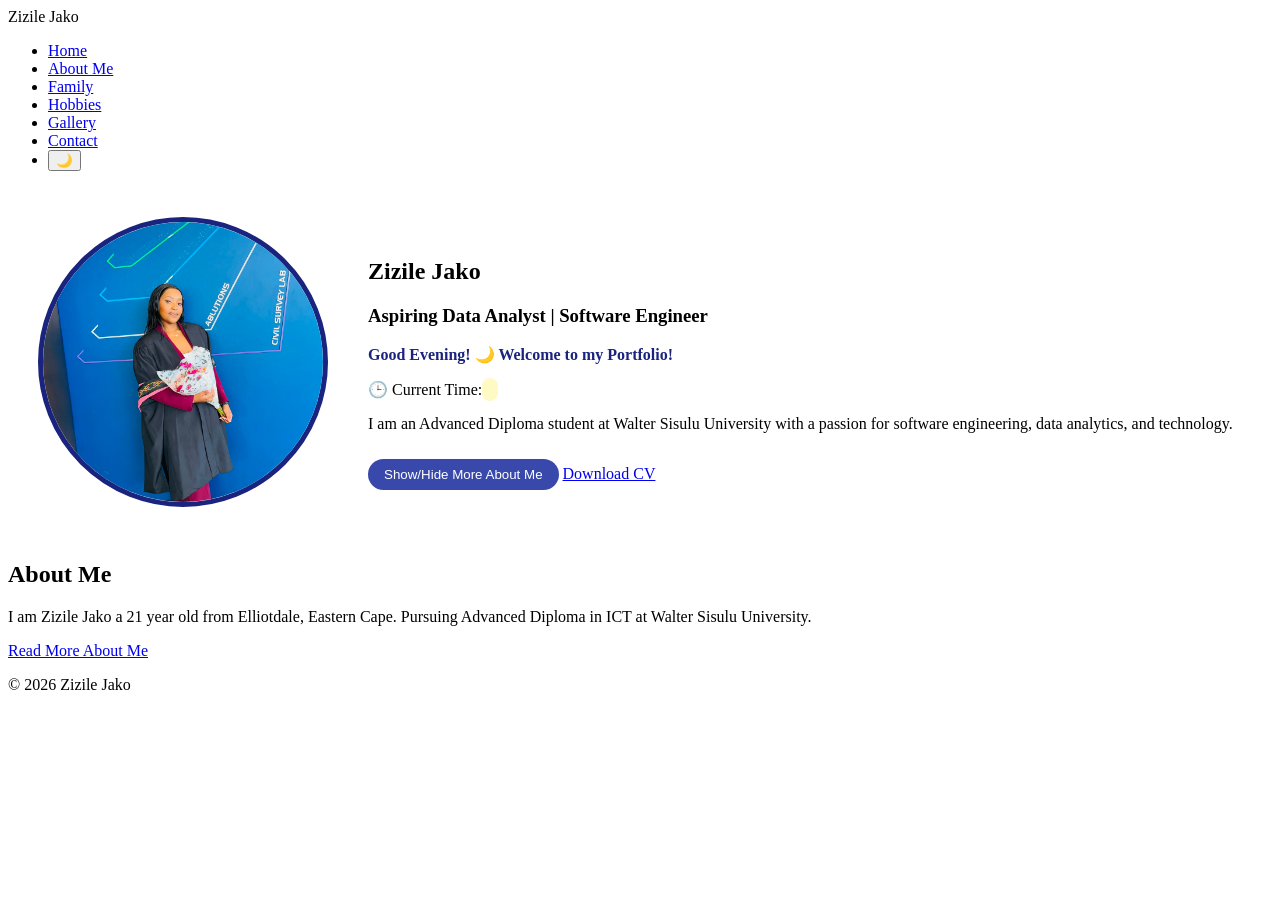
==== index.html @ 46ecdbb3 "Add files via upload" ====
<!DOCTYPE html>
<html lang="en">
<head>
<meta charset="UTF-8">
<meta name="viewport" content="width=device-width, initial-scale=1.0">
<title>Zizile Jako | Home</title>
<link rel="stylesheet" href="css/style.css">
<style>
.hero{display:flex; flex-direction:row; align-items:center; gap:40px; padding:30px; flex-wrap:wrap;}
.hero-img{order:1;}
.hero-text{order:2; flex:1;}
.hero-img img{width:280px; height:280px; border-radius:50%; border:5px solid #1a237e; object-fit:cover; cursor:pointer;}
</style>
</head>
<body>

<header>
<div class="logo">Zizile Jako</div>
<nav>
<ul>
<li><a href="index.html" class="active">Home</a></li>
<li><a href="about.html">About Me</a></li>
<li><a href="family.html">Family</a></li>
<li><a href="hobbies.html">Hobbies</a></li>
<li><a href="gallery.html">Gallery</a></li>
<li><a href="contact.html">Contact</a></li>
<li><button onclick="toggleMode()" class="mode-btn">🌙</button></li>
</ul>
</nav>
</header>

<section class="hero">
<div class="hero-img">
<img src="zizile.jpg" alt="Zizile Jako" onclick="openHomePic()">
</div>

<div class="hero-text">
<h1>Zizile Jako</h1>
<h3>Aspiring Data Analyst | Software Engineer</h3>
<p id="welcome-msg"></p>
<p>🕒 Current Time: <span id="clock" style="font-weight:bold; color:#1a237e; background:#fff9c4; padding:3px 8px; border-radius:10px;"></span></p>
<p>I am an Advanced Diploma student at Walter Sisulu University with a passion for software engineering, data analytics, and technology.</p>

<!-- ADDED FOR MARKS - Show/Hide Feature -->
<button onclick="toggleInfo('moreInfo')" class="btn" style="margin-top:10px; background:#3949ab; color:white; border:none; padding:8px 16px; border-radius:20px; cursor:pointer;">Show/Hide More About Me</button>
<div id="moreInfo" style="display:none; margin-top:12px; background:#fffde7; padding:12px; border-radius:10px; border-left:4px solid #ffca28;">
<p><b>My Goal:</b> To become a Software Developer and create useful websites for my community. I love coding and data.</p>
</div>

<a href="Zizile-Jako-CV.pdf" class="btn" download style="margin-top:15px; display:inline-block;">Download CV</a>
</div>
</section>

<section>
<h2>About Me</h2>
<div class="card">
<p>I am Zizile Jako a 21 year old from Elliotdale, Eastern Cape. Pursuing Advanced Diploma in ICT at Walter Sisulu University.</p>
<a href="about.html" class="btn">Read More About Me</a>
</div>
</section>

<div id="home-lightbox" style="display:none; position:fixed; top:0; left:0; width:100%; height:100%; background:rgba(0,0,0,0.9); justify-content:center; align-items:center; z-index:9999;" onclick="this.style.display='none'">
<img src="zizile.jpg" style="max-width:90%; max-height:90%; border-radius:10px; border:5px solid white;">
</div>

<footer><p>© 2026 Zizile Jako</p></footer>

<script src="js/script.js"></script>
<script>
function openHomePic(){ document.getElementById('home-lightbox').style.display='flex'; }


const welcome = document.getElementById('welcome-msg');
if(welcome){
  const hour = new Date().getHours();
  let greet = "Welcome!";
  if(hour < 12) greet = "Good Morning! ☀️ Welcome to my Portfolio!";
  else if(hour < 18) greet = "Good Afternoon! 🌤️ Welcome to my Portfolio!";
  else greet = "Good Evening! 🌙 Welcome to my Portfolio!";
  welcome.textContent = greet;
  welcome.style.fontWeight = "bold";
  welcome.style.color = "#1a237e";
}
</script>
</body>
</html>
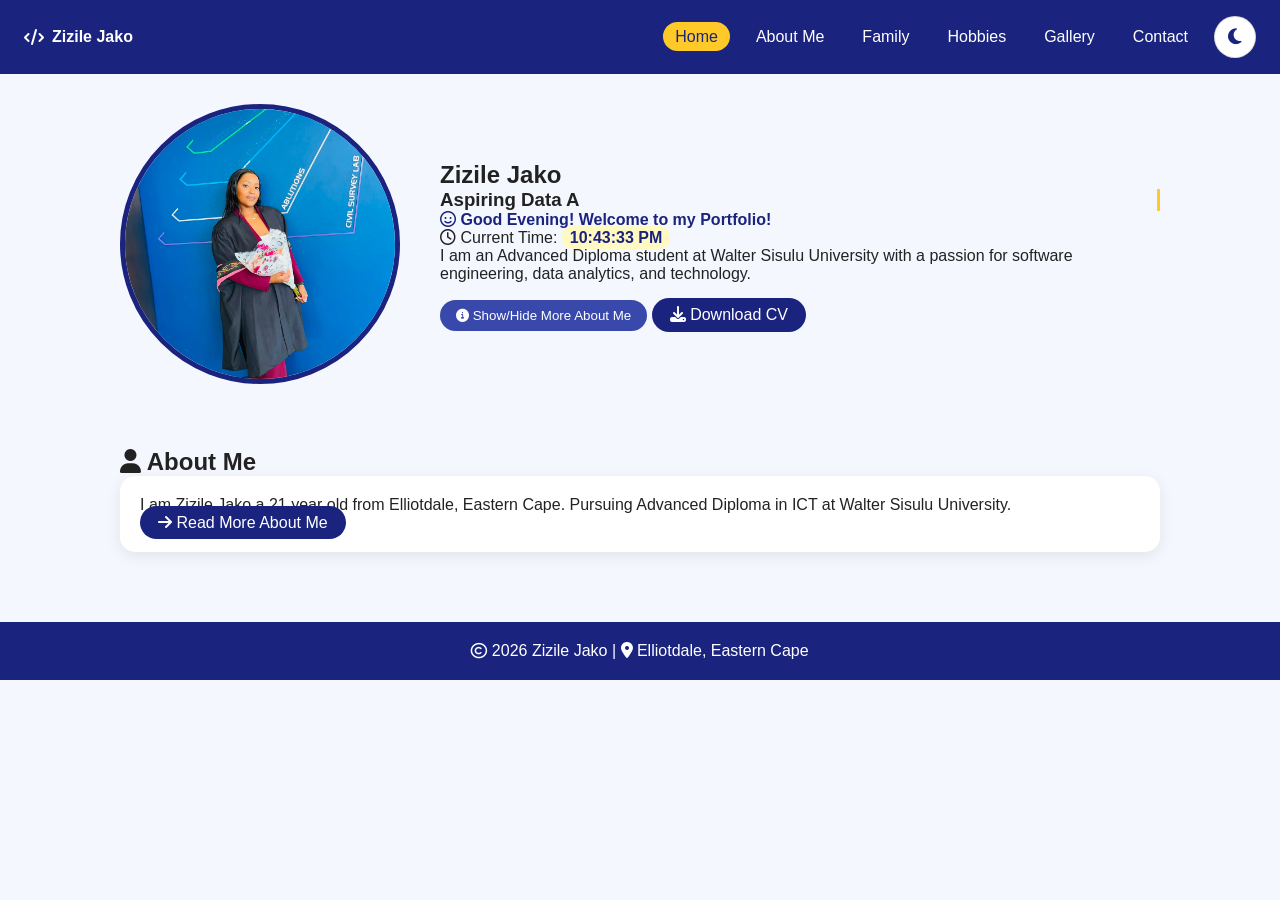
==== commit 79688d25: "Update index.html" ====
--- a/index.html
+++ b/index.html
@@ -5,17 +5,29 @@
 <meta name="viewport" content="width=device-width, initial-scale=1.0">
 <title>Zizile Jako | Home</title>
 <link rel="stylesheet" href="css/style.css">
+<link rel="stylesheet" href="https://cdnjs.cloudflare.com/ajax/libs/font-awesome/6.5.0/css/all.min.css">
 <style>
 .hero{display:flex; flex-direction:row; align-items:center; gap:40px; padding:30px; flex-wrap:wrap;}
 .hero-img{order:1;}
 .hero-text{order:2; flex:1;}
 .hero-img img{width:280px; height:280px; border-radius:50%; border:5px solid #1a237e; object-fit:cover; cursor:pointer;}
+
+
+.top-actions{display:flex; gap:12px; align-items:center;}
+.icon-circle{
+  width:42px; height:42px; border-radius:50%; border:1px solid rgba(0,0,0,0.15);
+  background:white; color:#1a237e; display:flex; align-items:center; justify-content:center;
+  cursor:pointer; font-size:18px;
+}
+.mode-btn-old{display:none;} /* hide old */
+nav ul{display:flex; align-items:center; gap:14px; list-style:none; flex-wrap:wrap;}
+nav ul li a{text-decoration:none;}
 </style>
 </head>
 <body>
 
-<header>
-<div class="logo">Zizile Jako</div>
+<header style="display:flex; justify-content:space-between; align-items:center; padding:16px 24px;">
+<div class="logo" style="font-weight:800; display:flex; align-items:center; gap:8px;"><i class="fa-solid fa-code"></i> Zizile Jako</div>
 <nav>
 <ul>
 <li><a href="index.html" class="active">Home</a></li>
@@ -24,7 +36,14 @@
 <li><a href="hobbies.html">Hobbies</a></li>
 <li><a href="gallery.html">Gallery</a></li>
 <li><a href="contact.html">Contact</a></li>
-<li><button onclick="toggleMode()" class="mode-btn">🌙</button></li>
+<li class="top-actions">
+  <button id="theme-toggle" onclick="toggleMode()" class="icon-circle" title="Light/Dark Mode">
+    <i class="fa-solid fa-moon"></i>
+  </button>
+  <button id="menu-toggle" class="icon-circle" title="Menu" style="display:none;">
+    <i class="fa-solid fa-bars"></i>
+  </button>
+</li>
 </ul>
 </nav>
 </header>
@@ -36,26 +55,26 @@
 
 <div class="hero-text">
 <h1>Zizile Jako</h1>
-<h3>Aspiring Data Analyst | Software Engineer</h3>
+<h3><i class="fa-solid fa-chart-line"></i> Aspiring Data Analyst | Software Engineer</h3>
 <p id="welcome-msg"></p>
-<p>🕒 Current Time: <span id="clock" style="font-weight:bold; color:#1a237e; background:#fff9c4; padding:3px 8px; border-radius:10px;"></span></p>
+<p><i class="fa-regular fa-clock"></i> Current Time: <span id="clock" style="font-weight:bold; color:#1a237e; background:#fff9c4; padding:3px 8px; border-radius:10px;"></span></p>
 <p>I am an Advanced Diploma student at Walter Sisulu University with a passion for software engineering, data analytics, and technology.</p>
 
 <!-- ADDED FOR MARKS - Show/Hide Feature -->
-<button onclick="toggleInfo('moreInfo')" class="btn" style="margin-top:10px; background:#3949ab; color:white; border:none; padding:8px 16px; border-radius:20px; cursor:pointer;">Show/Hide More About Me</button>
+<button onclick="toggleInfo('moreInfo')" class="btn" style="margin-top:10px; background:#3949ab; color:white; border:none; padding:8px 16px; border-radius:20px; cursor:pointer;"><i class="fa-solid fa-circle-info"></i> Show/Hide More About Me</button>
 <div id="moreInfo" style="display:none; margin-top:12px; background:#fffde7; padding:12px; border-radius:10px; border-left:4px solid #ffca28;">
-<p><b>My Goal:</b> To become a Software Developer and create useful websites for my community. I love coding and data.</p>
+<p><i class="fa-solid fa-bullseye"></i> <b>My Goal:</b> To become a Software Developer and create useful websites for my community. I love coding and data.</p>
 </div>
 
-<a href="Zizile-Jako-CV.pdf" class="btn" download style="margin-top:15px; display:inline-block;">Download CV</a>
+<a href="Zizile-Jako-CV.pdf" class="btn" download style="margin-top:15px; display:inline-block;"><i class="fa-solid fa-download"></i> Download CV</a>
 </div>
 </section>
 
 <section>
-<h2>About Me</h2>
+<h2><i class="fa-solid fa-user"></i> About Me</h2>
 <div class="card">
 <p>I am Zizile Jako a 21 year old from Elliotdale, Eastern Cape. Pursuing Advanced Diploma in ICT at Walter Sisulu University.</p>
-<a href="about.html" class="btn">Read More About Me</a>
+<a href="about.html" class="btn"><i class="fa-solid fa-arrow-right"></i> Read More About Me</a>
 </div>
 </section>
 
@@ -63,7 +82,7 @@
 <img src="zizile.jpg" style="max-width:90%; max-height:90%; border-radius:10px; border:5px solid white;">
 </div>
 
-<footer><p>© 2026 Zizile Jako</p></footer>
+<footer><p><i class="fa-regular fa-copyright"></i> 2026 Zizile Jako | <i class="fa-solid fa-location-dot"></i> Elliotdale, Eastern Cape</p></footer>
 
 <script src="js/script.js"></script>
 <script>
@@ -71,16 +90,27 @@
 
 
 const welcome = document.getElementById('welcome-msg');
+const themeIcon = document.querySelector('#theme-toggle i');
 if(welcome){
   const hour = new Date().getHours();
   let greet = "Welcome!";
-  if(hour < 12) greet = "Good Morning! ☀️ Welcome to my Portfolio!";
-  else if(hour < 18) greet = "Good Afternoon! 🌤️ Welcome to my Portfolio!";
-  else greet = "Good Evening! 🌙 Welcome to my Portfolio!";
-  welcome.textContent = greet;
+  if(hour < 12) greet = "Good Morning! Welcome to my Portfolio!";
+  else if(hour < 18) greet = "Good Afternoon! Welcome to my Portfolio!";
+  else greet = "Good Evening! Welcome to my Portfolio!";
+  welcome.innerHTML = '<i class="fa-solid fa-hand-wave" style="display:none"></i> <i class="fa-regular fa-face-smile"></i> ' + greet;
   welcome.style.fontWeight = "bold";
   welcome.style.color = "#1a237e";
 }
+
+
+const originalToggle = window.toggleMode;
+window.toggleMode = function(){
+  if(originalToggle) originalToggle();
+  const isLight = document.body.classList.contains('light-mode');
+  if(themeIcon){
+    themeIcon.className = isLight ? 'fa-solid fa-sun' : 'fa-solid fa-moon';
+  }
+}
 </script>
 </body>
-</html>+</html>
--- a/css/style.css
+++ b/css/style.css
@@ -0,0 +1,46 @@
+
+::-webkit-scrollbar{width:10px;}
+::-webkit-scrollbar-track{background:#e8eaf6;}
+::-webkit-scrollbar-thumb{background:#1a237e; border-radius:10px;}
+
+
+.animated-bg{position:fixed; top:0; left:0; width:100%; height:100%; z-index:-1; overflow:hidden; pointer-events:none;}
+.animated-bg span{position:absolute; display:block; width:80px; height:80px; background:rgba(255,202,40,0.15); border-radius:50%; animation:float 15s infinite linear;}
+.animated-bg span:nth-child(1){left:10%; top:20%; width:60px; height:60px;}
+.animated-bg span:nth-child(2){left:70%; top:10%; width:100px; height:100px; animation-delay:2s;}
+.animated-bg span:nth-child(3){left:40%; top:70%; width:120px; height:120px; animation-delay:4s;}
+.animated-bg span:nth-child(4){left:85%; top:60%; width:70px; height:70px; animation-delay:6s;}
+@keyframes float{0%{transform:translateY(0) rotate(0deg);} 100%{transform:translateY(-1000px) rotate(720deg);}}
+
+
+*{margin:0; padding:0; box-sizing:border-box; font-family:'Segoe UI', sans-serif;}
+body{background:#f5f7ff; color:#222; transition:0.3s;}
+header{background:#1a237e; color:white; display:flex; justify-content:space-between; align-items:center; padding:12px 30px; position:sticky; top:0; z-index:100;}
+.logo{display:flex; align-items:center; gap:10px; font-weight:bold;}
+.logo-circle{background:#ffca28; color:#1a237e; width:36px; height:36px; border-radius:50%; display:flex; justify-content:center; align-items:center; font-weight:900;}
+nav ul{list-style:none; display:flex; gap:15px; align-items:center;}
+nav a{color:white; text-decoration:none; padding:6px 12px; border-radius:20px; transition:0.3s;}
+nav a.active, nav a:hover{background:#ffca28; color:#1a237e;}
+.mode-btn{background:#ffca28; border:none; width:36px; height:36px; border-radius:50%; cursor:pointer;}
+section{padding:30px; max-width:1100px; margin:auto;}
+.card, .family-card{background:white; padding:20px; border-radius:15px; box-shadow:0 4px 15px rgba(0,0,0,0.08); transition:0.3s; color:#222;}
+.card:hover, .family-card:hover{transform:translateY(-8px); box-shadow:0 10px 25px rgba(26,35,126,0.2);}
+.family-grid{display:grid; grid-template-columns:repeat(auto-fit, minmax(240px,1fr)); gap:20px; margin-top:20px;}
+.family-card{text-align:center; border-top:5px solid #ffca28;}
+.family-icon{font-size:50px; background:#e8eaf6; width:80px; height:80px; border-radius:50%; display:flex; justify-content:center; align-items:center; margin:0 auto 15px;}
+.family-card .role{color:#3949ab; font-weight:bold; font-size:14px; margin-bottom:8px; text-transform:uppercase;}
+.btn{background:#1a237e; color:white; padding:8px 18px; border-radius:20px; text-decoration:none; border:none; cursor:pointer;}
+.btn:hover{background:#ffca28; color:#1a237e;}
+.typing{border-right:3px solid #ffca28; animation:blink 0.7s infinite;}
+@keyframes blink{50%{border-color:transparent;}}
+footer{text-align:center; padding:20px; background:#1a237e; color:white; margin-top:40px;}
+
+
+body.dark-mode{background:#0f0f1a; color:#f1f1f1;}
+body.dark-mode .card, body.dark-mode .family-card{background:#1e1e2f; color:#f1f1f1; box-shadow:0 4px 15px rgba(0,0,0,0.4);}
+body.dark-mode .family-icon{background:#2a2a4a;}
+body.dark-mode .family-card .role{color:#ffca28;}
+body.dark-mode .animated-bg span{background:rgba(255,202,40,0.07);}
+body.dark-mode #clock{background:#2a2a4a !important; color:#ffca28 !important;}
+body.dark-mode #moreInfo{background:#1e1e2f !important; color:#f1f1f1 !important; border-left-color:#ffca28 !important;}
+ 
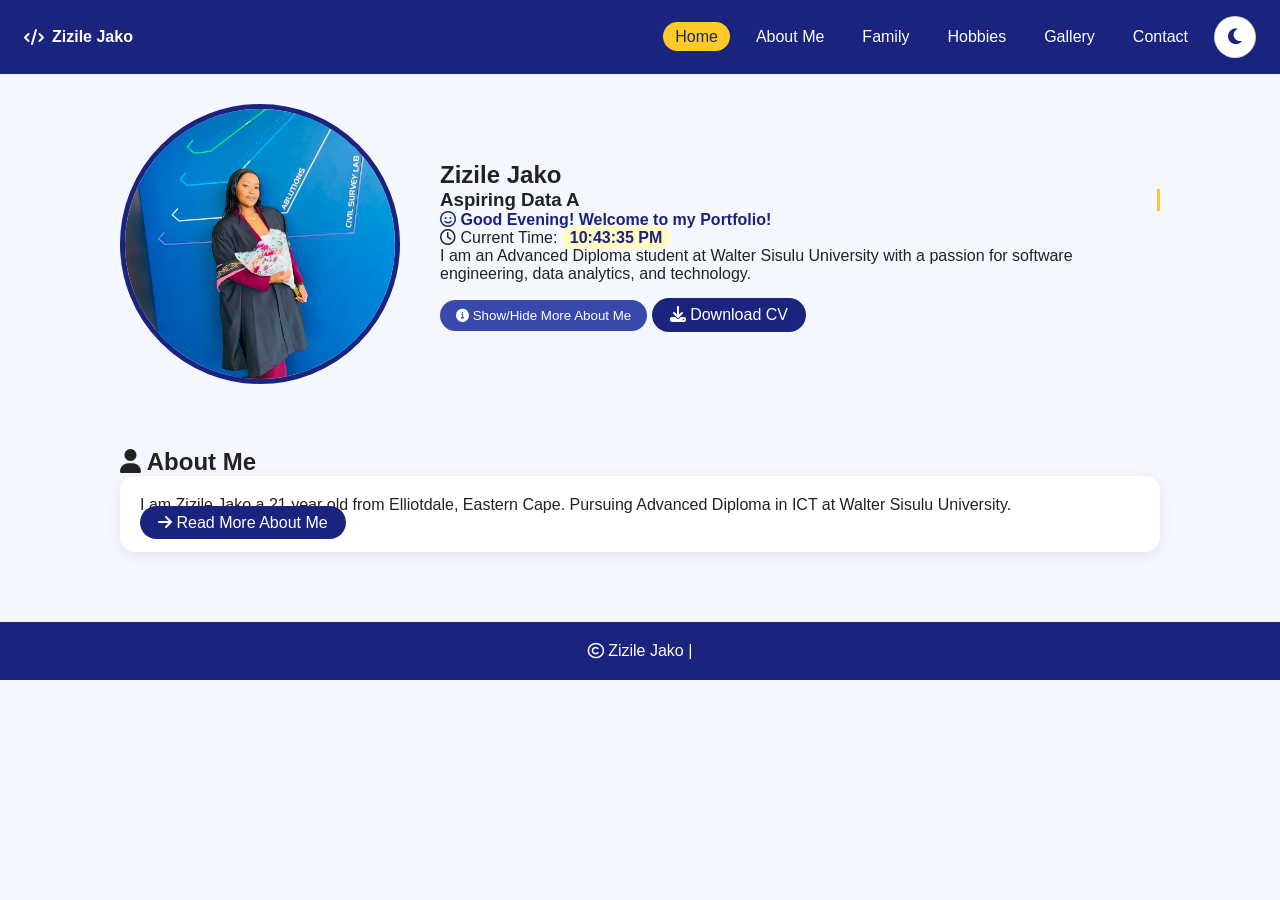
==== commit 97e15610: "Update index.html" ====
--- a/index.html
+++ b/index.html
@@ -60,7 +60,7 @@
 <p><i class="fa-regular fa-clock"></i> Current Time: <span id="clock" style="font-weight:bold; color:#1a237e; background:#fff9c4; padding:3px 8px; border-radius:10px;"></span></p>
 <p>I am an Advanced Diploma student at Walter Sisulu University with a passion for software engineering, data analytics, and technology.</p>
 
-<!-- ADDED FOR MARKS - Show/Hide Feature -->
+
 <button onclick="toggleInfo('moreInfo')" class="btn" style="margin-top:10px; background:#3949ab; color:white; border:none; padding:8px 16px; border-radius:20px; cursor:pointer;"><i class="fa-solid fa-circle-info"></i> Show/Hide More About Me</button>
 <div id="moreInfo" style="display:none; margin-top:12px; background:#fffde7; padding:12px; border-radius:10px; border-left:4px solid #ffca28;">
 <p><i class="fa-solid fa-bullseye"></i> <b>My Goal:</b> To become a Software Developer and create useful websites for my community. I love coding and data.</p>
@@ -82,7 +82,7 @@
 <img src="zizile.jpg" style="max-width:90%; max-height:90%; border-radius:10px; border:5px solid white;">
 </div>
 
-<footer><p><i class="fa-regular fa-copyright"></i> 2026 Zizile Jako | <i class="fa-solid fa-location-dot"></i> Elliotdale, Eastern Cape</p></footer>
+<footer><p><i class="fa-regular fa-copyright"></i>  Zizile Jako | </p></footer>
 
 <script src="js/script.js"></script>
 <script>
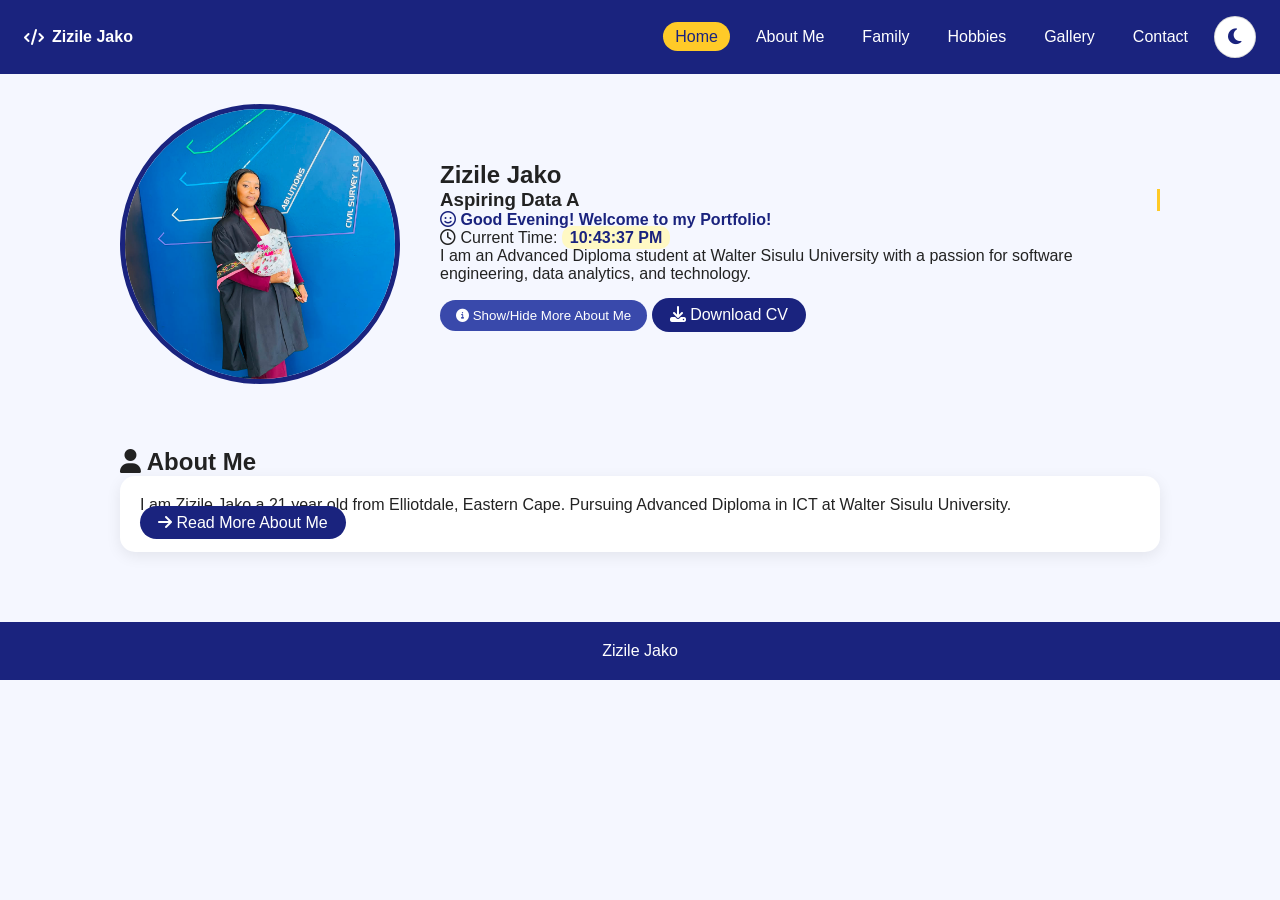
==== commit df829689: "Update index.html" ====
--- a/index.html
+++ b/index.html
@@ -82,7 +82,7 @@
 <img src="zizile.jpg" style="max-width:90%; max-height:90%; border-radius:10px; border:5px solid white;">
 </div>
 
-<footer><p><i class="fa-regular fa-copyright"></i>  Zizile Jako | </p></footer>
+<footer><p>  Zizile Jako  </p></footer>
 
 <script src="js/script.js"></script>
 <script>
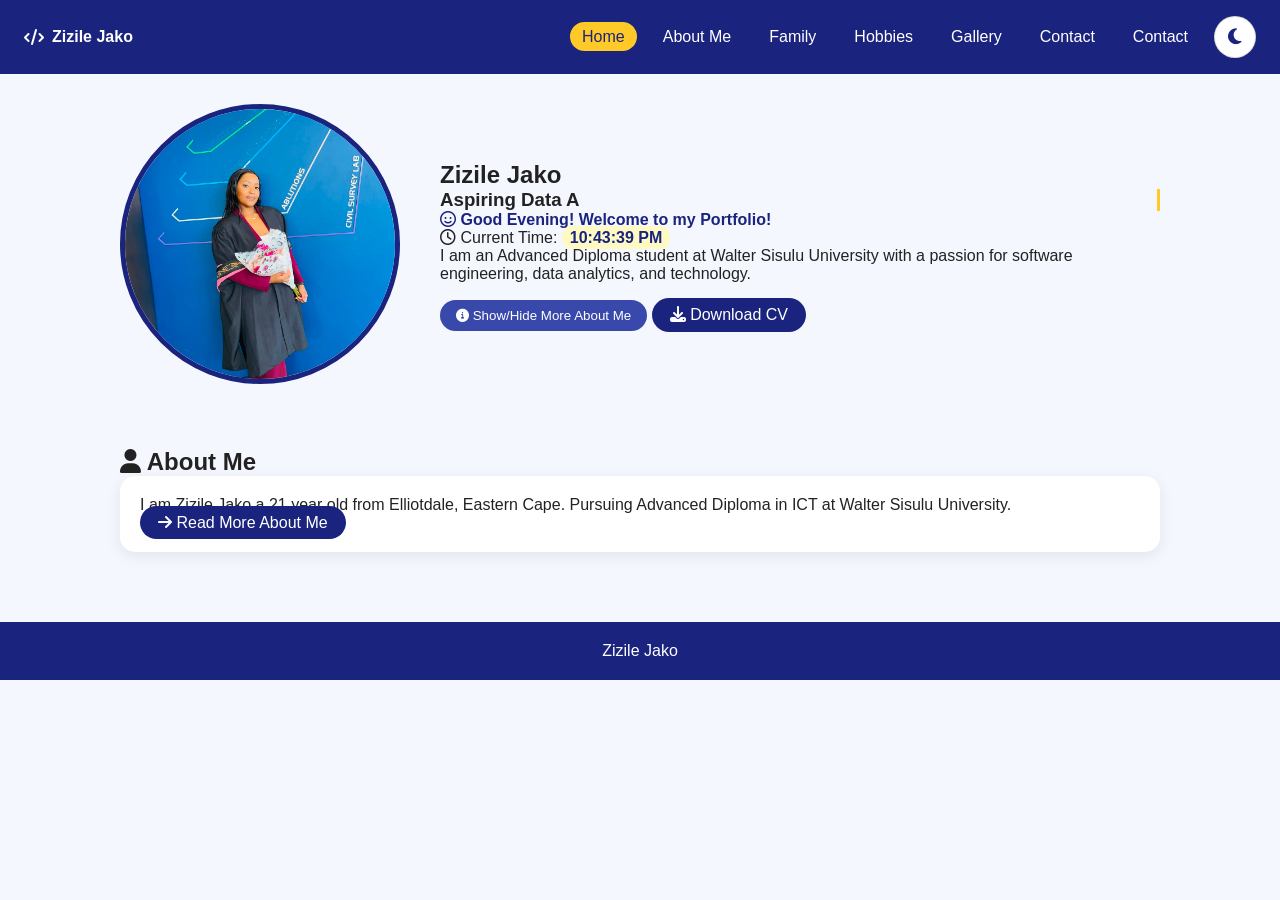
==== commit 77540548: "Update index.html" ====
--- a/index.html
+++ b/index.html
@@ -36,6 +36,8 @@
 <li><a href="hobbies.html">Hobbies</a></li>
 <li><a href="gallery.html">Gallery</a></li>
 <li><a href="contact.html">Contact</a></li>
+<li><a href="contact.html">Contact</a></li>
+  
 <li class="top-actions">
   <button id="theme-toggle" onclick="toggleMode()" class="icon-circle" title="Light/Dark Mode">
     <i class="fa-solid fa-moon"></i>
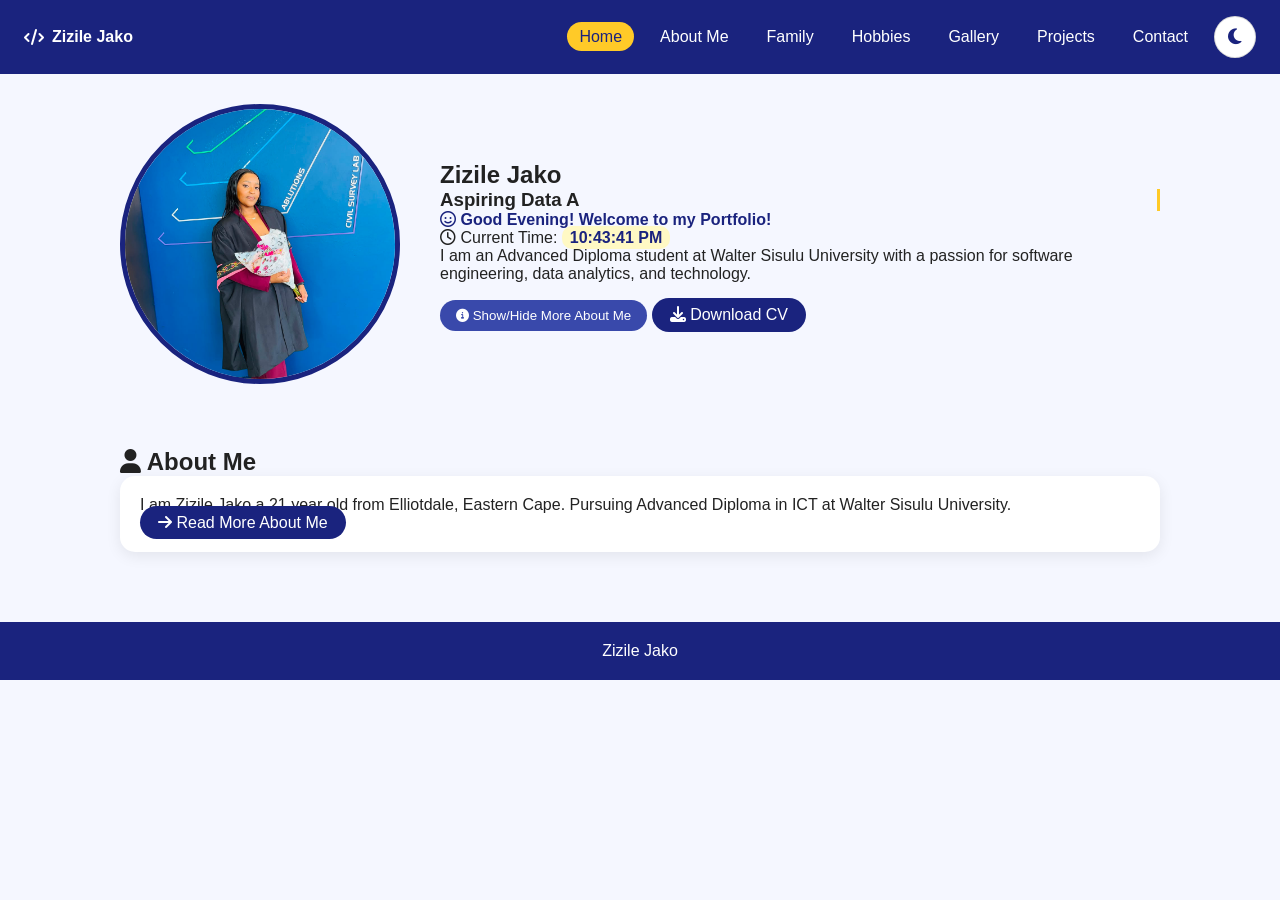
==== commit fce59e30: "Update index.html" ====
--- a/index.html
+++ b/index.html
@@ -35,7 +35,7 @@
 <li><a href="family.html">Family</a></li>
 <li><a href="hobbies.html">Hobbies</a></li>
 <li><a href="gallery.html">Gallery</a></li>
-<li><a href="contact.html">Contact</a></li>
+<li><a href="projects.html">Projects</a></li>
 <li><a href="contact.html">Contact</a></li>
   
 <li class="top-actions">
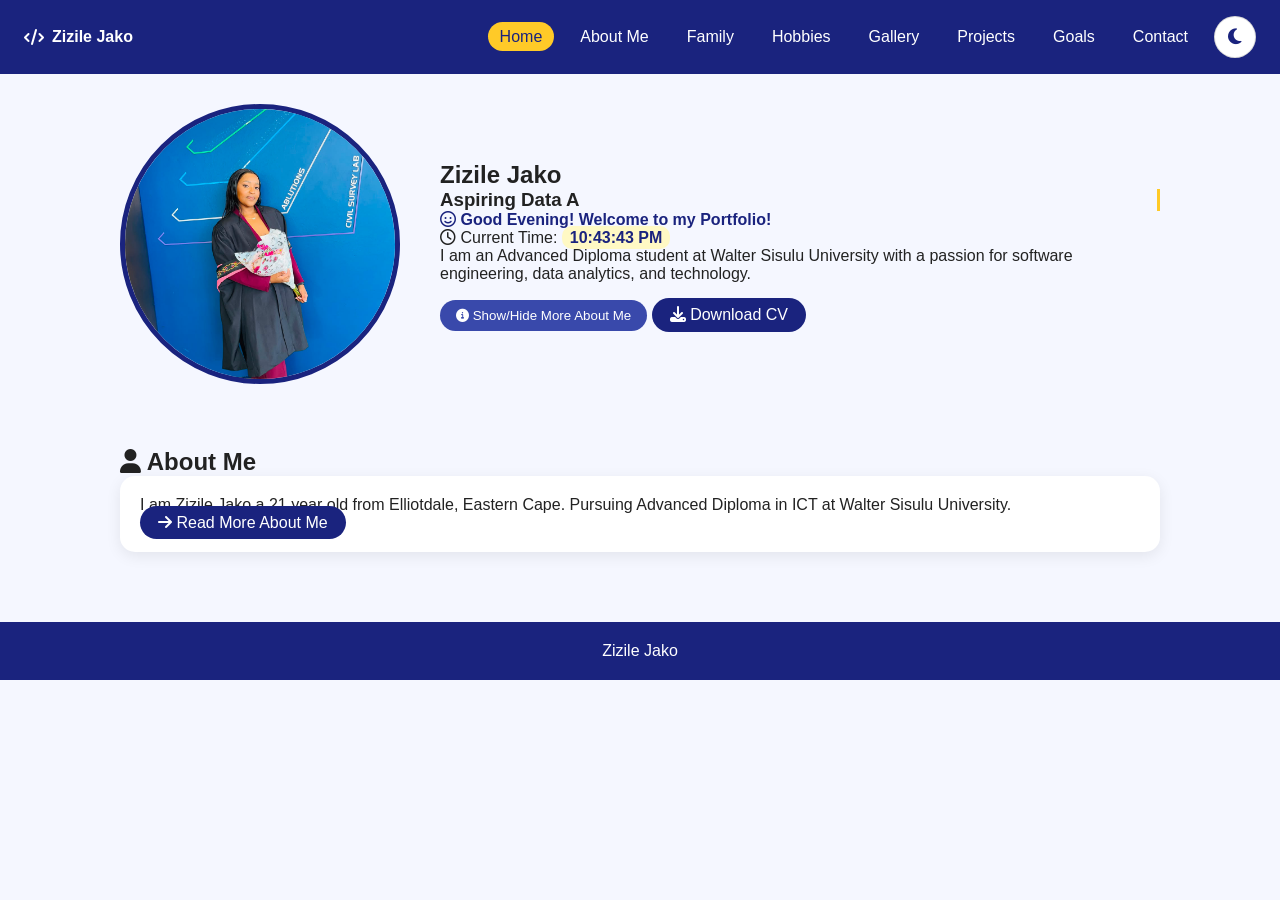
==== commit caa383fc: "Update index.html" ====
--- a/index.html
+++ b/index.html
@@ -19,7 +19,7 @@
   background:white; color:#1a237e; display:flex; align-items:center; justify-content:center;
   cursor:pointer; font-size:18px;
 }
-.mode-btn-old{display:none;} /* hide old */
+.mode-btn-old{display:none;}
 nav ul{display:flex; align-items:center; gap:14px; list-style:none; flex-wrap:wrap;}
 nav ul li a{text-decoration:none;}
 </style>
@@ -36,6 +36,7 @@
 <li><a href="hobbies.html">Hobbies</a></li>
 <li><a href="gallery.html">Gallery</a></li>
 <li><a href="projects.html">Projects</a></li>
+<li><a href="goals.html">Goals</a></li>
 <li><a href="contact.html">Contact</a></li>
   
 <li class="top-actions">
